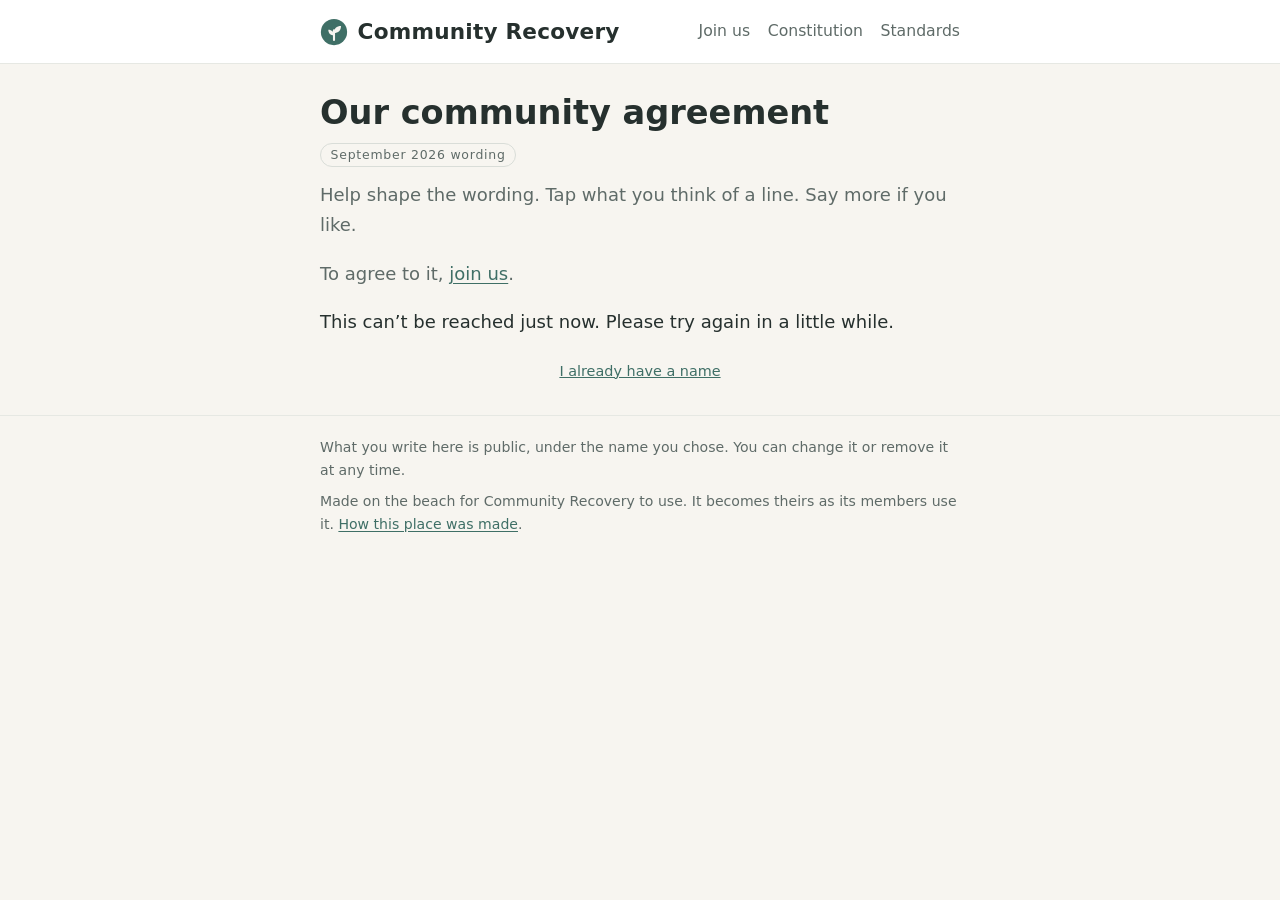
==== agreement.html @ f358cfdf "Community Recovery on the beach: the pages, the seeds, the keepers' tools A few plain pages in front" ====
<!DOCTYPE html>
<html lang="en">
<head>
<meta charset="UTF-8">
<meta name="viewport" content="width=device-width, initial-scale=1.0">
<title>Our community agreement · Community Recovery</title>
<meta name="description" content="Community Recovery's community agreement, line by line: say what you think of the wording.">
<meta name="robots" content="noindex">
<meta name="theme-color" content="#f7f5f0" media="(prefers-color-scheme: light)">
<meta name="theme-color" content="#151a19" media="(prefers-color-scheme: dark)">
<link rel="icon" type="image/svg+xml" href="data:image/svg+xml,%3Csvg xmlns='http://www.w3.org/2000/svg' viewBox='0 0 32 32'%3E%3Ccircle cx='16' cy='16' r='15' fill='%233f6f66'/%3E%3Cpath d='M16 25V14' stroke='%23f7f5f0' stroke-width='2.4' stroke-linecap='round'/%3E%3Cpath d='M16 17c0-5 3-8 8-8 0 5-3 8-8 8zM16 20c0-4-2.5-6.5-6.5-6.5 0 4 2.5 6.5 6.5 6.5z' fill='%23f7f5f0'/%3E%3C/svg%3E">
<link rel="stylesheet" href="look.css">
<link rel="stylesheet" href="kit.css">
</head>
<body>
<header class="masthead">
  <div class="wrap">
    <a class="brand" href="./"><svg viewBox="0 0 32 32" width="28" height="28" aria-hidden="true"><circle cx="16" cy="16" r="15" fill="#3f6f66"/><path d="M16 25V14" stroke="#f7f5f0" stroke-width="2.4" stroke-linecap="round"/><path d="M16 17c0-5 3-8 8-8 0 5-3 8-8 8zM16 20c0-4-2.5-6.5-6.5-6.5 0 4 2.5 6.5 6.5 6.5z" fill="#f7f5f0"/></svg>Community Recovery</a>
    <nav class="section-nav" aria-label="Community Recovery">
      <a href="join.html">Join us</a>
      <a href="constitution.html">Constitution</a>
      <a href="standards.html">Standards</a>
    </nav>
  </div>
</header>

<main class="wrap">
  <h1>Our community agreement</h1>
  <span class="pill">September 2026 wording</span>
  <p class="how">Help shape the wording. Tap what you think of a line. Say more if you like.</p>
  <p class="how">To agree to it, <a href="join.html">join us</a>.</p>
  <div id="status" aria-live="polite"><p class="calm">Opening&hellip;</p></div>
  <div id="frame"></div>
  <p class="me" id="me"></p>
</main>

<footer>
  <div class="wrap">
    <p>What you write here is public, under the name you chose. You can change it or remove it at any time.</p>
    <p>Made on the beach for Community Recovery to use. It becomes theirs as its members use it. <a href="made.html">How this place was made</a>.</p>
  </div>
</footer>
<script src="config.js"></script>
<script src="words.js"></script>
<script src="kit.js"></script>
<script>
  Kit.family({ name: 'agreement', mount: document.getElementById('frame'), status: document.getElementById('status') }).catch(function () {});
  Kit.whoLine(document.getElementById('me'));
</script>
</body>
</html>
---- look.css ----
/* look.css — Community Recovery's own look, written by Matthew for his pages at
   phenomemental.github.io/happyseaurchin-beach/community-recovery/ and used here unchanged, so that
   these pages sit beside his. The kit's own additions are in kit.css. */


:root {
  --bg: #f7f5f0;
  --card: #ffffff;
  --ink: #26302e;
  --muted: #5f6b68;
  --faint: #d9ddd8;
  --line: #e6e8e3;
  --accent: #3f6f66;
  --accent-soft: #e8f0ed;
  --quiet-bg: #eeefea;
}
@media (prefers-color-scheme: dark) {
  :root {
    --bg: #151a19;
    --card: #1c2322;
    --ink: #e4e9e6;
    --muted: #a2adaa;
    --faint: #333c3a;
    --line: #2b3432;
    --accent: #8cc2b6;
    --accent-soft: #22302d;
    --quiet-bg: #19201f;
  }
}
* { box-sizing: border-box; }
html { -webkit-text-size-adjust: 100%; }
body {
  margin: 0;
  background: var(--bg);
  color: var(--ink);
  font-family: "Atkinson Hyperlegible", system-ui, -apple-system, "Segoe UI", sans-serif;
  font-size: 1.0625rem;
  line-height: 1.65;
}
a { color: var(--accent); text-underline-offset: 0.15em; }
.wrap {
  max-width: 42rem;
  margin: 0 auto;
  padding: 0 1rem;
}
.visually-hidden {
  position: absolute;
  width: 1px;
  height: 1px;
  overflow: hidden;
  clip: rect(0 0 0 0);
  white-space: nowrap;
}

/* Header: the name, and the section's pages. */
.masthead {
  border-bottom: 1px solid var(--line);
  background: var(--card);
}
.masthead .wrap {
  display: flex;
  flex-wrap: wrap;
  align-items: center;
  justify-content: space-between;
  gap: 0.4rem 1.2rem;
  padding-top: 0.8rem;
  padding-bottom: 0.8rem;
}
.brand {
  display: flex;
  align-items: center;
  gap: 0.6rem;
  color: var(--ink);
  text-decoration: none;
  font-size: 1.2rem;
  font-weight: 700;
  letter-spacing: 0.01em;
}
.brand svg { flex: none; }
.section-nav {
  display: flex;
  flex-wrap: wrap;
  gap: 0.2rem 1.1rem;
  font-size: 0.98rem;
}
.section-nav a {
  color: var(--muted);
  text-decoration: none;
  padding: 0.3rem 0;
  border-bottom: 2px solid transparent;
}
.section-nav a:hover { color: var(--accent); }
.section-nav a[aria-current="page"] {
  color: var(--ink);
  border-bottom-color: var(--accent);
}

main.wrap { padding-top: 1.8rem; padding-bottom: 2rem; }
h2 {
  font-size: 1.35rem;
  line-height: 1.3;
  margin: 2.4rem 0 0.8rem;
}
p { margin: 0 0 1rem; }
code {
  font-family: inherit;
  font-weight: 700;
  white-space: normal;
  overflow-wrap: anywhere;
}
.calm, .none, .private {
  color: var(--muted);
  font-style: italic;
}
.none, .private { margin: 0; }

/* Reflections, comments and notes */
.reflection, .comment {
  padding: 0.7rem 0;
  border-bottom: 1px solid var(--line);
}
.reflection:last-child, .comment:last-child { border-bottom: 0; }
.reflection-who, .comment-meta {
  font-size: 0.92rem;
  color: var(--muted);
  margin: 0 0 0.2rem;
}
.reflection-who strong, .comment-meta strong { color: var(--ink); }
.reflection-who a strong { color: var(--accent); }
.reflection-text, .comment-text {
  white-space: pre-line;
  overflow-wrap: break-word;
  margin: 0 0 0.5rem;
}
.replies {
  margin-left: 1rem;
  border-left: 2px solid var(--line);
  padding-left: 0.8rem;
}
.thread-empty { color: var(--muted); font-style: italic; }
.more, .comment-more {
  background: none;
  border: 0;
  padding: 0;
  font: inherit;
  font-size: 0.95rem;
  color: var(--accent);
  text-decoration: underline;
  cursor: pointer;
}

/* Forms */
.form-foot {
  font-size: 0.9rem;
  color: var(--muted);
  margin: 0 0 0.5rem;
  overflow-wrap: anywhere;
}
form label {
  display: block;
  font-size: 0.92rem;
  font-weight: 700;
  margin: 0.7rem 0 0.25rem;
}
form input,
form textarea {
  display: block;
  width: 100%;
  font: inherit;
  font-size: 1rem;
  color: var(--ink);
  background: var(--bg);
  border: 1px solid var(--faint);
  border-radius: 8px;
  padding: 0.55rem 0.7rem;
}
form textarea { min-height: 6rem; resize: vertical; }
form input:focus,
form textarea:focus {
  outline: 2px solid var(--accent);
  outline-offset: 1px;
}
.trap {
  position: absolute !important;
  left: -9999px;
  width: 1px;
  height: 1px;
}
form button[type=submit] {
  font: inherit;
  font-weight: 700;
  color: #fff;
  background: var(--accent);
  border: 0;
  border-radius: 8px;
  padding: 0.55rem 1.4rem;
  margin-top: 0.8rem;
  cursor: pointer;
}
@media (prefers-color-scheme: dark) {
  form button[type=submit] { color: #10201c; }
}
form button:disabled { opacity: 0.6; cursor: default; }
.count { font-size: 0.85rem; color: var(--muted); margin: 0.2rem 0 0; }
.count:empty { display: none; }
.form-status { margin: 0.6rem 0 0; font-size: 0.95rem; }
.form-status:empty { display: none; }
.mic-row { display: flex; align-items: center; gap: 0.6rem; margin-top: 0.4rem; flex-wrap: wrap; }
form button.mic {
  display: inline-flex;
  align-items: center;
  gap: 0.35rem;
  font: inherit;
  font-size: 0.9rem;
  color: var(--accent);
  background: none;
  border: 1px solid var(--faint);
  border-radius: 999px;
  padding: 0.25rem 0.8rem;
  cursor: pointer;
}
form button.mic.listening { border-color: var(--accent); background: var(--accent-soft); }
.mic-note { font-size: 0.85rem; color: var(--muted); margin: 0; }
.mic-note:empty { display: none; }

/* Footer, and a way home that only its owner looks for. */
footer {
  border-top: 1px solid var(--line);
  padding: 1.2rem 0 2.4rem;
  color: var(--muted);
  font-size: 0.88rem;
}
footer p { margin: 0 0 0.5rem; }
.home {
  display: block;
  width: max-content;
  margin: 1.6rem auto 0;
  padding: 0.2rem 0.5rem;
  color: var(--faint);
  text-decoration: none;
  font-size: 0.9rem;
  line-height: 1;
}
.home:hover, .home:focus { color: var(--muted); }

@keyframes settle {
  from { opacity: 0; transform: translateY(0.4rem); }
  to { opacity: 1; transform: none; }
}
.arrived { animation: settle 0.5s ease-out both; }
@media (prefers-reduced-motion: reduce) {
  .arrived { animation: none; }
}
@media (min-width: 600px) {
  body { font-size: 1.125rem; }
  .brand { font-size: 1.35rem; }
}
---- kit.css ----
/* kit.css — what these pages add to Community Recovery's own look (look.css).
   Three colours stand for a family's three answers, in the order its law gives them. */
:root { --first: #4f7f63; --second: #b7812a; --third: #8e9794; }
@media (prefers-color-scheme: dark) {
  :root { --first: #8cc0a0; --second: #d9a64f; --third: #7d8784; }
}

h1 { font-size: 1.75rem; line-height: 1.2; margin: 0; }
.pill {
  display: inline-block; font-size: 0.78rem; letter-spacing: 0.06em; color: var(--muted);
  border: 1px solid var(--faint); border-radius: 999px; padding: 0.05rem 0.6rem; margin: 0.6rem 0 0;
}
.how { color: var(--muted); margin: 0.8rem 0 1.2rem; }
.lead { font-size: 1.12rem; }

/* A frame, folded: parts, then sections, then the clauses themselves */
.part { background: var(--card); border: 1px solid var(--line); border-radius: 12px; margin: 0 0 0.6rem; }
button.fold {
  display: flex; width: 100%; justify-content: space-between; align-items: flex-start; gap: 0.8rem;
  text-align: left; font: inherit; color: inherit; background: none; border: 0; padding: 0.85rem 1rem; cursor: pointer;
}
.fold-words, .fold-title, .fold-gloss { display: block; }
.part > .fold .fold-title { font-weight: 700; }
.fold-gloss { font-size: 0.9rem; color: var(--muted); font-weight: 400; margin-top: 0.1rem; }
.chev { color: var(--muted); flex: none; transition: transform 0.15s; }
.open > .fold .chev { transform: rotate(180deg); }
.part.open > .fold { border-bottom: 1px solid var(--line); }
.part > .kids { padding: 0 1rem 0.3rem; }
.sect { border-top: 1px solid var(--line); }
.part > .kids > .sect:first-child { border-top: 0; }
.sect > .fold { padding: 0.75rem 0; }
.sect.open > .fold .fold-title { color: var(--accent); font-weight: 700; }
.theme-title { font-size: 0.92rem; font-weight: 700; color: var(--muted); margin: 1.1rem 0 0; }
.part > .kids > .theme:first-child .theme-title { margin-top: 0.8rem; }

.clause { border-top: 1px solid var(--line); padding: 0.9rem 0 1rem; scroll-margin-top: 1rem; }
.kids > .clause:first-child, .theme-title + .kids > .clause:first-child { border-top: 0; }
main > .clause { background: var(--card); border: 1px solid var(--line); border-radius: 12px; padding: 0.9rem 1rem 1rem; margin: 0 0 0.6rem; }
.clause-head { display: flex; gap: 0.6rem; align-items: flex-start; }
.clause-title { display: block; }
.clause-head p { margin: 0.25rem 0 0.4rem; overflow-wrap: break-word; }
.dot { flex: none; margin-top: 0.15rem; }
.dot circle, .dot path { vector-effect: non-scaling-stroke; }
.btns { display: flex; flex-wrap: wrap; gap: 0.45rem; align-items: center; margin-top: 0.5rem; }

button.ans, form button.ans[type=submit] {
  font: inherit; font-size: 0.95rem; font-weight: 400; border-radius: 999px; border: 1px solid var(--faint);
  background: var(--card); color: var(--ink); padding: 0.42rem 1rem; margin: 0; cursor: pointer;
}
button.ans.on, form button.ans.on[type=submit] { background: var(--accent); border-color: var(--accent); color: #fff; }
@media (prefers-color-scheme: dark) {
  button.ans.on, form button.ans.on[type=submit], .go, form button.go[type=submit] { color: #10201c; }
}
button.quiet { font: inherit; font-size: 0.92rem; border: 0; background: none; color: var(--muted); padding: 0.42rem 0.3rem; cursor: pointer; }
button.plain { font: inherit; border: 0; background: none; padding: 0; margin: 0; color: var(--accent); text-decoration: underline; cursor: pointer; }
button:focus-visible, a:focus-visible, summary:focus-visible { outline: 2px solid var(--accent); outline-offset: 2px; }

form.saymore textarea, .keepbox textarea, .about textarea { min-height: 5.2rem; margin-top: 0.7rem; background: var(--card); border-radius: 10px; }
.voices, .keepbox { margin: 0.8rem 0 0; font-size: 0.95rem; }
summary { color: var(--muted); cursor: pointer; }
.voice { display: flex; flex-wrap: wrap; gap: 0.15rem 0.5rem; align-items: baseline; padding: 0.4rem 0 0; }
.who { font-weight: 700; }
.tag { font-size: 0.8rem; border-radius: 999px; padding: 0 0.5rem; color: #fff; white-space: nowrap; }
.t0 { background: var(--first); } .t1 { background: var(--second); } .t2 { background: var(--third); }
@media (prefers-color-scheme: dark) { .tag { color: #10201c; } }
.said { flex: 1 1 14rem; min-width: 0; overflow-wrap: break-word; }
.said .bit { display: block; margin-top: 0.2rem; }
.kept { background: var(--quiet-bg); border-radius: 8px; padding: 0.5rem 0.8rem; font-size: 0.92rem; margin: 0.7rem 0 0; }
.kept p { margin: 0 0 0.3rem; }
.kept-when { color: var(--muted); }
.me { color: var(--muted); font-size: 0.9rem; padding: 1.4rem 0 0; text-align: center; margin: 0; }

/* The sheet that asks a name, once */
.veil { position: fixed; inset: 0; background: rgba(20, 26, 25, 0.45); z-index: 20; }
.sheet {
  position: fixed; left: 0; right: 0; bottom: 0; z-index: 21; background: var(--card); color: var(--ink);
  border-radius: 18px 18px 0 0; padding: 1.3rem 1.1rem 1.4rem; max-width: 42rem; margin: 0 auto;
  max-height: 94vh; overflow: auto; box-shadow: 0 -6px 30px rgba(0, 0, 0, 0.18);
}
body.sheet-up { overflow: hidden; }
.sheet label, .sheet .label { display: block; font-size: 1rem; font-weight: 700; margin: 0.5rem 0 0.3rem; }
.sheet .label:first-child { margin-top: 0; }
.sheet form input[type=text] { border-radius: 10px; padding: 0.6rem 0.7rem; }
.words { display: flex; flex-wrap: wrap; gap: 0.4rem; align-items: center; margin: 0.1rem 0 0.4rem; }
.words span { background: var(--accent-soft); border-radius: 8px; padding: 0.35rem 0.7rem; font-weight: 700; }
.small { color: var(--muted); font-size: 0.92rem; margin: 0.3rem 0 0.7rem; }
.tick { display: flex; gap: 0.55rem; align-items: center; margin: 0.35rem 0; }
form .tick input[type=checkbox] { display: inline-block; width: 1.25rem; height: 1.25rem; flex: none; padding: 0; accent-color: var(--accent); }
form .tick label, .tick label { margin: 0; font-weight: 400; font-size: 1rem; }
.go, form button.go[type=submit] {
  display: block; width: 100%; text-align: center; font: inherit; font-size: 1.05rem; font-weight: 700; color: #fff;
  background: var(--accent); border: 1px solid var(--accent); border-radius: 999px; padding: 0.7rem; margin: 0.7rem 0 0; cursor: pointer; text-decoration: none;
}
.go.quiet { background: none; color: var(--accent); border-color: var(--faint); }
.alt { text-align: center; margin: 0.9rem 0 0; font-size: 0.92rem; }
.sheet-shut { position: absolute; top: 0.4rem; right: 0.6rem; font-size: 1.6rem; line-height: 1; border: 0; background: none; color: var(--muted); cursor: pointer; padding: 0.2rem 0.4rem; }
img.card { display: block; width: 100%; border-radius: 12px; border: 1px solid var(--line); margin: 0.3rem 0 0.5rem; }

/* The front door */
.doors { list-style: none; padding: 0; margin: 1.4rem 0 0; display: grid; gap: 0.6rem; }
.doors a { display: block; background: var(--card); border: 1px solid var(--line); border-radius: 12px; padding: 0.85rem 1rem; color: var(--ink); text-decoration: none; }
.doors a:hover, .doors a:focus-visible { border-color: var(--accent); }
.doors strong { display: block; color: var(--accent); }
.doors span { display: block; font-size: 0.95rem; color: var(--muted); }
.people { list-style: none; padding: 0; margin: 0; }
.people li { padding: 0.55rem 0; border-bottom: 1px solid var(--line); }
.people li:last-child { border-bottom: 0; }
.people .line { display: block; font-size: 0.95rem; color: var(--muted); }
.people .agreed { font-size: 0.8rem; color: var(--first); margin-left: 0.4rem; white-space: nowrap; }
.card-box { background: var(--card); border: 1px solid var(--line); border-radius: 12px; padding: 1rem 1rem 1.1rem; margin: 0 0 0.8rem; }
.card-box h2 { margin: 0 0 0.5rem; font-size: 1.15rem; }
.card-box ul { padding-left: 1.2rem; margin: 0.3rem 0 0.8rem; }
.card-box li { margin: 0 0 0.45rem; }
.done { color: var(--first); font-weight: 700; }
.note { background: var(--quiet-bg); border-radius: 8px; padding: 0.6rem 0.8rem; font-size: 0.95rem; }
.note p:last-child { margin-bottom: 0; }
table.plain { border-collapse: collapse; width: 100%; font-size: 0.95rem; margin: 0 0 1rem; }
table.plain th, table.plain td { text-align: left; vertical-align: top; padding: 0.4rem 0.6rem 0.4rem 0; border-bottom: 1px solid var(--line); }
@media (min-width: 600px) { h1 { font-size: 2.1rem; } }
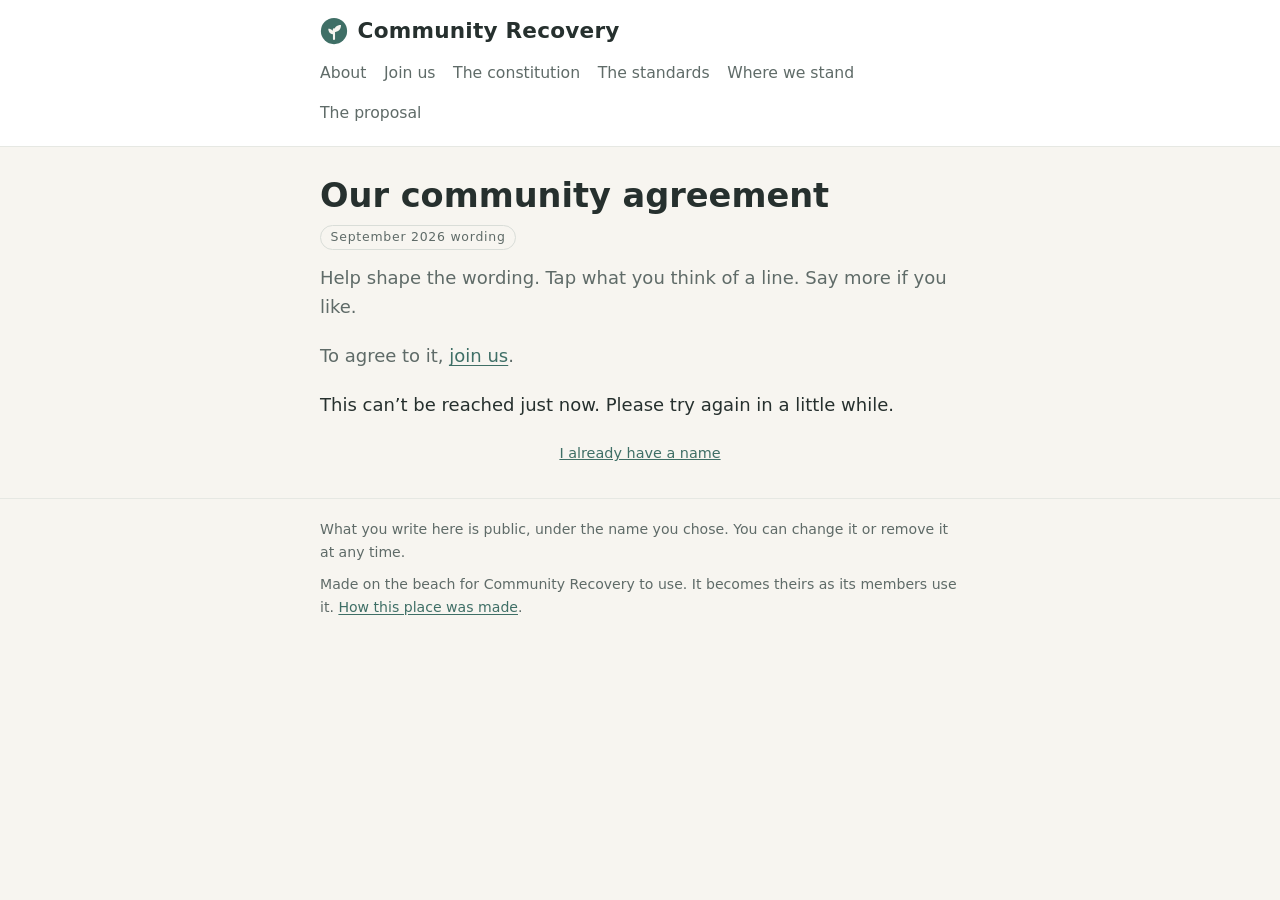
==== commit 30e5aeb4: "a way back, the front door named, the synthesis defined, the minutes seeded At David's word, answeri" ====
--- a/agreement.html
+++ b/agreement.html
@@ -9,17 +9,20 @@
 <meta name="theme-color" content="#f7f5f0" media="(prefers-color-scheme: light)">
 <meta name="theme-color" content="#151a19" media="(prefers-color-scheme: dark)">
 <link rel="icon" type="image/svg+xml" href="data:image/svg+xml,%3Csvg xmlns='http://www.w3.org/2000/svg' viewBox='0 0 32 32'%3E%3Ccircle cx='16' cy='16' r='15' fill='%233f6f66'/%3E%3Cpath d='M16 25V14' stroke='%23f7f5f0' stroke-width='2.4' stroke-linecap='round'/%3E%3Cpath d='M16 17c0-5 3-8 8-8 0 5-3 8-8 8zM16 20c0-4-2.5-6.5-6.5-6.5 0 4 2.5 6.5 6.5 6.5z' fill='%23f7f5f0'/%3E%3C/svg%3E">
-<link rel="stylesheet" href="look.css">
-<link rel="stylesheet" href="kit.css">
+<link rel="stylesheet" href="look.css?v=2026-09-30g">
+<link rel="stylesheet" href="kit.css?v=2026-09-30g">
 </head>
 <body>
 <header class="masthead">
   <div class="wrap">
     <a class="brand" href="./"><svg viewBox="0 0 32 32" width="28" height="28" aria-hidden="true"><circle cx="16" cy="16" r="15" fill="#3f6f66"/><path d="M16 25V14" stroke="#f7f5f0" stroke-width="2.4" stroke-linecap="round"/><path d="M16 17c0-5 3-8 8-8 0 5-3 8-8 8zM16 20c0-4-2.5-6.5-6.5-6.5 0 4 2.5 6.5 6.5 6.5z" fill="#f7f5f0"/></svg>Community Recovery</a>
     <nav class="section-nav" aria-label="Community Recovery">
+      <a href="https://phenomemental.github.io/happyseaurchin-beach/community-recovery/">About</a>
       <a href="join.html">Join us</a>
-      <a href="constitution.html">Constitution</a>
-      <a href="standards.html">Standards</a>
+      <a href="constitution.html">The constitution</a>
+      <a href="standards.html">The standards</a>
+      <a href="https://phenomemental.github.io/happyseaurchin-beach/community-recovery/where-we-stand.html">Where we stand</a>
+      <a href="https://phenomemental.github.io/happyseaurchin-beach/community-recovery/proposal.html">The proposal</a>
     </nav>
   </div>
 </header>
@@ -40,9 +43,9 @@
     <p>Made on the beach for Community Recovery to use. It becomes theirs as its members use it. <a href="made.html">How this place was made</a>.</p>
   </div>
 </footer>
-<script src="config.js"></script>
-<script src="words.js"></script>
-<script src="kit.js"></script>
+<script src="config.js?v=2026-09-30g"></script>
+<script src="words.js?v=2026-09-30g"></script>
+<script src="kit.js?v=2026-09-30g"></script>
 <script>
   Kit.family({ name: 'agreement', mount: document.getElementById('frame'), status: document.getElementById('status') }).catch(function () {});
   Kit.whoLine(document.getElementById('me'));
--- a/kit.css
+++ b/kit.css
@@ -10,6 +10,7 @@
   display: inline-block; font-size: 0.78rem; letter-spacing: 0.06em; color: var(--muted);
   border: 1px solid var(--faint); border-radius: 999px; padding: 0.05rem 0.6rem; margin: 0.6rem 0 0;
 }
+a.pill { text-decoration: none; }
 .how { color: var(--muted); margin: 0.8rem 0 1.2rem; }
 .lead { font-size: 1.12rem; }
 
@@ -112,6 +113,7 @@
 .card-box ul { padding-left: 1.2rem; margin: 0.3rem 0 0.8rem; }
 .card-box li { margin: 0 0 0.45rem; }
 .done { color: var(--first); font-weight: 700; }
+.card-box .label { font-weight: 700; margin: 0 0 0.25rem; }
 .note { background: var(--quiet-bg); border-radius: 8px; padding: 0.6rem 0.8rem; font-size: 0.95rem; }
 .note p:last-child { margin-bottom: 0; }
 table.plain { border-collapse: collapse; width: 100%; font-size: 0.95rem; margin: 0 0 1rem; }
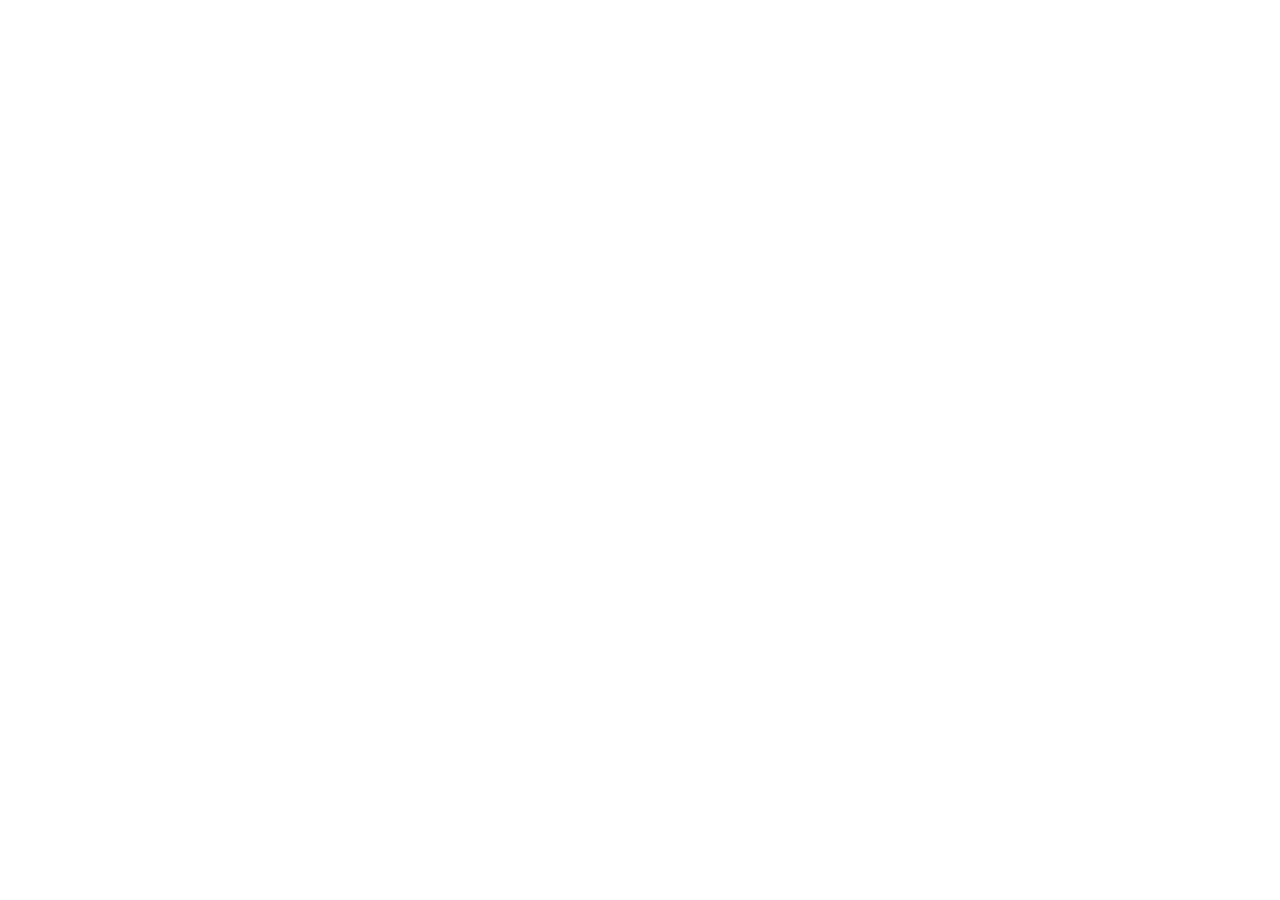
==== commit 5befc8c6: "Pages forward to Matthew's copies, now Community Recovery's home Each of the six pages (front door, " ====
--- a/agreement.html
+++ b/agreement.html
@@ -4,51 +4,12 @@
 <meta charset="UTF-8">
 <meta name="viewport" content="width=device-width, initial-scale=1.0">
 <title>Our community agreement · Community Recovery</title>
-<meta name="description" content="Community Recovery's community agreement, line by line: say what you think of the wording.">
 <meta name="robots" content="noindex">
-<meta name="theme-color" content="#f7f5f0" media="(prefers-color-scheme: light)">
-<meta name="theme-color" content="#151a19" media="(prefers-color-scheme: dark)">
-<link rel="icon" type="image/svg+xml" href="data:image/svg+xml,%3Csvg xmlns='http://www.w3.org/2000/svg' viewBox='0 0 32 32'%3E%3Ccircle cx='16' cy='16' r='15' fill='%233f6f66'/%3E%3Cpath d='M16 25V14' stroke='%23f7f5f0' stroke-width='2.4' stroke-linecap='round'/%3E%3Cpath d='M16 17c0-5 3-8 8-8 0 5-3 8-8 8zM16 20c0-4-2.5-6.5-6.5-6.5 0 4 2.5 6.5 6.5 6.5z' fill='%23f7f5f0'/%3E%3C/svg%3E">
-<link rel="stylesheet" href="look.css?v=2026-09-30g">
-<link rel="stylesheet" href="kit.css?v=2026-09-30g">
+<link rel="canonical" href="https://phenomemental.github.io/happyseaurchin-beach/community-recovery/agreement.html">
+<meta http-equiv="refresh" content="0; url=https://phenomemental.github.io/happyseaurchin-beach/community-recovery/agreement.html">
+<script>location.replace('https://phenomemental.github.io/happyseaurchin-beach/community-recovery/agreement.html' + location.search + location.hash);</script>
 </head>
 <body>
-<header class="masthead">
-  <div class="wrap">
-    <a class="brand" href="./"><svg viewBox="0 0 32 32" width="28" height="28" aria-hidden="true"><circle cx="16" cy="16" r="15" fill="#3f6f66"/><path d="M16 25V14" stroke="#f7f5f0" stroke-width="2.4" stroke-linecap="round"/><path d="M16 17c0-5 3-8 8-8 0 5-3 8-8 8zM16 20c0-4-2.5-6.5-6.5-6.5 0 4 2.5 6.5 6.5 6.5z" fill="#f7f5f0"/></svg>Community Recovery</a>
-    <nav class="section-nav" aria-label="Community Recovery">
-      <a href="https://phenomemental.github.io/happyseaurchin-beach/community-recovery/">About</a>
-      <a href="join.html">Join us</a>
-      <a href="constitution.html">The constitution</a>
-      <a href="standards.html">The standards</a>
-      <a href="https://phenomemental.github.io/happyseaurchin-beach/community-recovery/where-we-stand.html">Where we stand</a>
-      <a href="https://phenomemental.github.io/happyseaurchin-beach/community-recovery/proposal.html">The proposal</a>
-    </nav>
-  </div>
-</header>
-
-<main class="wrap">
-  <h1>Our community agreement</h1>
-  <span class="pill">September 2026 wording</span>
-  <p class="how">Help shape the wording. Tap what you think of a line. Say more if you like.</p>
-  <p class="how">To agree to it, <a href="join.html">join us</a>.</p>
-  <div id="status" aria-live="polite"><p class="calm">Opening&hellip;</p></div>
-  <div id="frame"></div>
-  <p class="me" id="me"></p>
-</main>
-
-<footer>
-  <div class="wrap">
-    <p>What you write here is public, under the name you chose. You can change it or remove it at any time.</p>
-    <p>Made on the beach for Community Recovery to use. It becomes theirs as its members use it. <a href="made.html">How this place was made</a>.</p>
-  </div>
-</footer>
-<script src="config.js?v=2026-09-30g"></script>
-<script src="words.js?v=2026-09-30g"></script>
-<script src="kit.js?v=2026-09-30g"></script>
-<script>
-  Kit.family({ name: 'agreement', mount: document.getElementById('frame'), status: document.getElementById('status') }).catch(function () {});
-  Kit.whoLine(document.getElementById('me'));
-</script>
+<p>Community Recovery's pages now live on Matthew's site: <a href="https://phenomemental.github.io/happyseaurchin-beach/community-recovery/agreement.html">Our community agreement</a>.</p>
 </body>
 </html>
